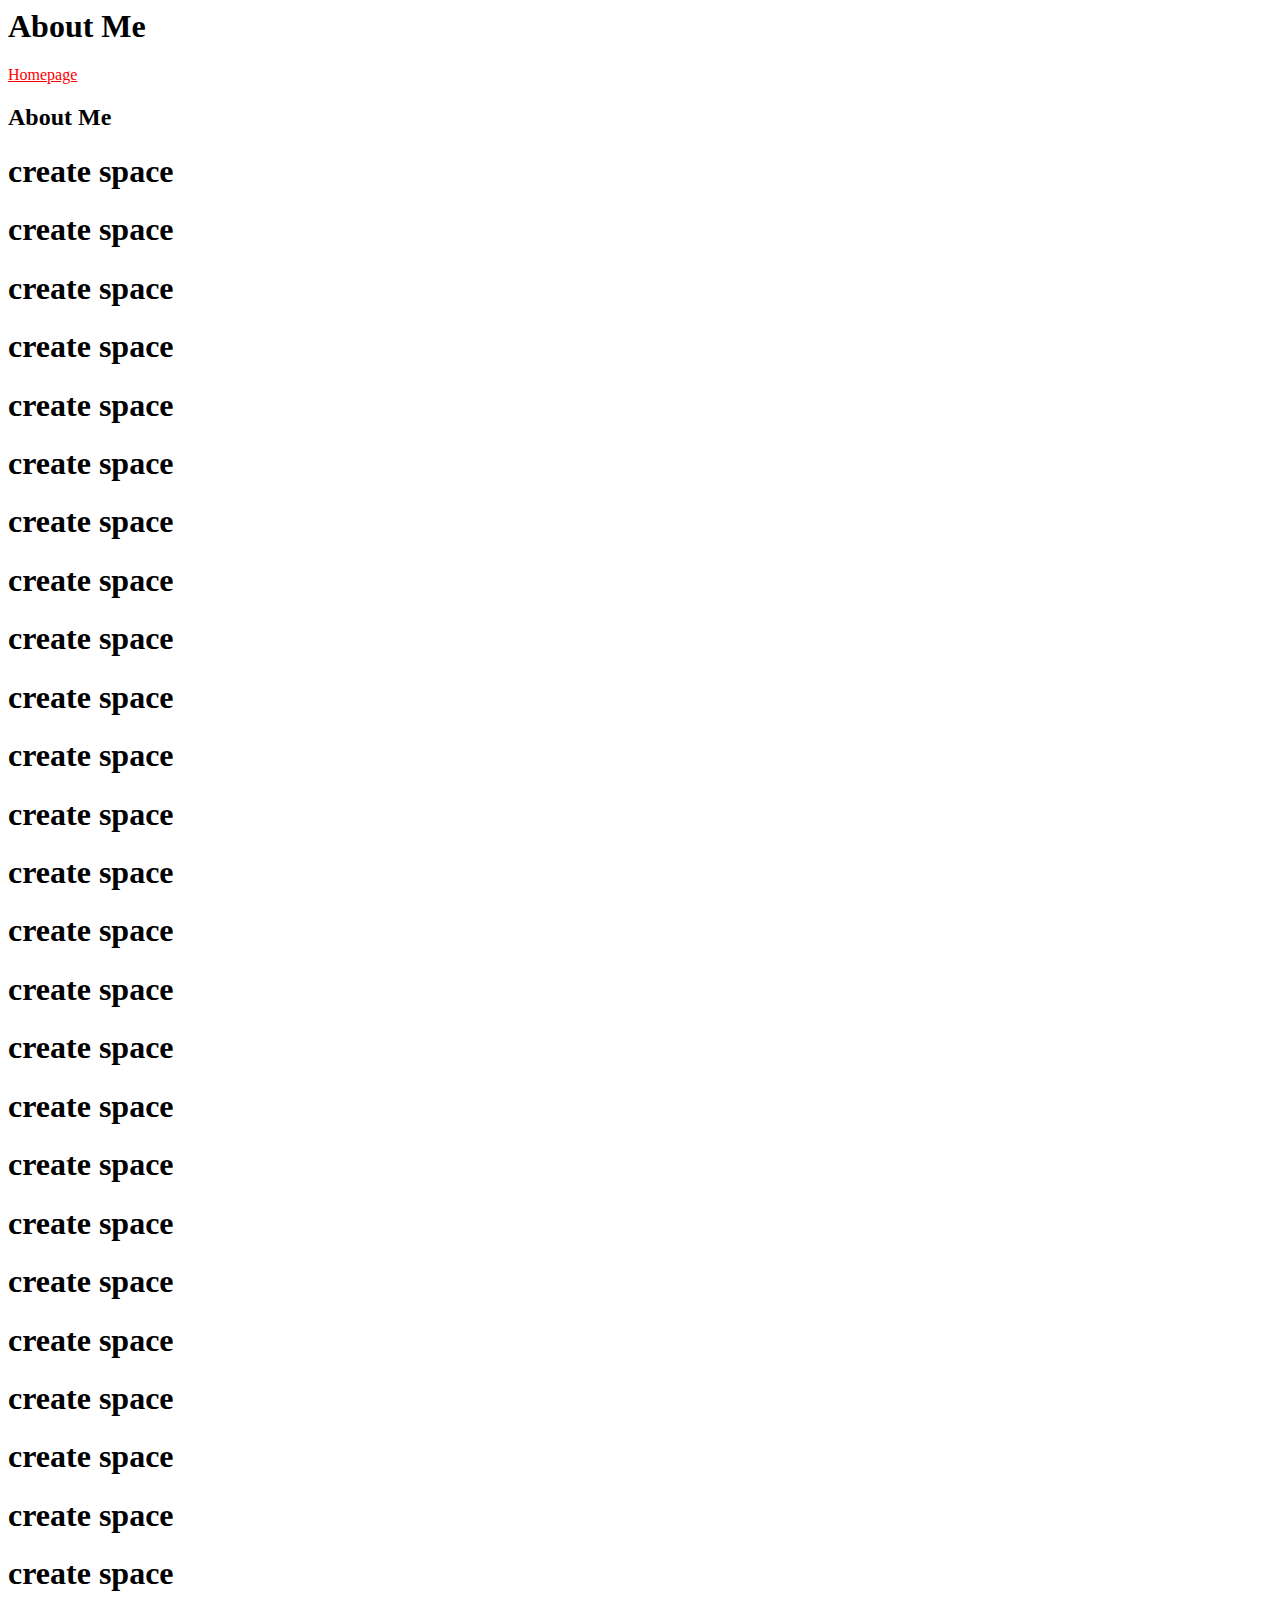
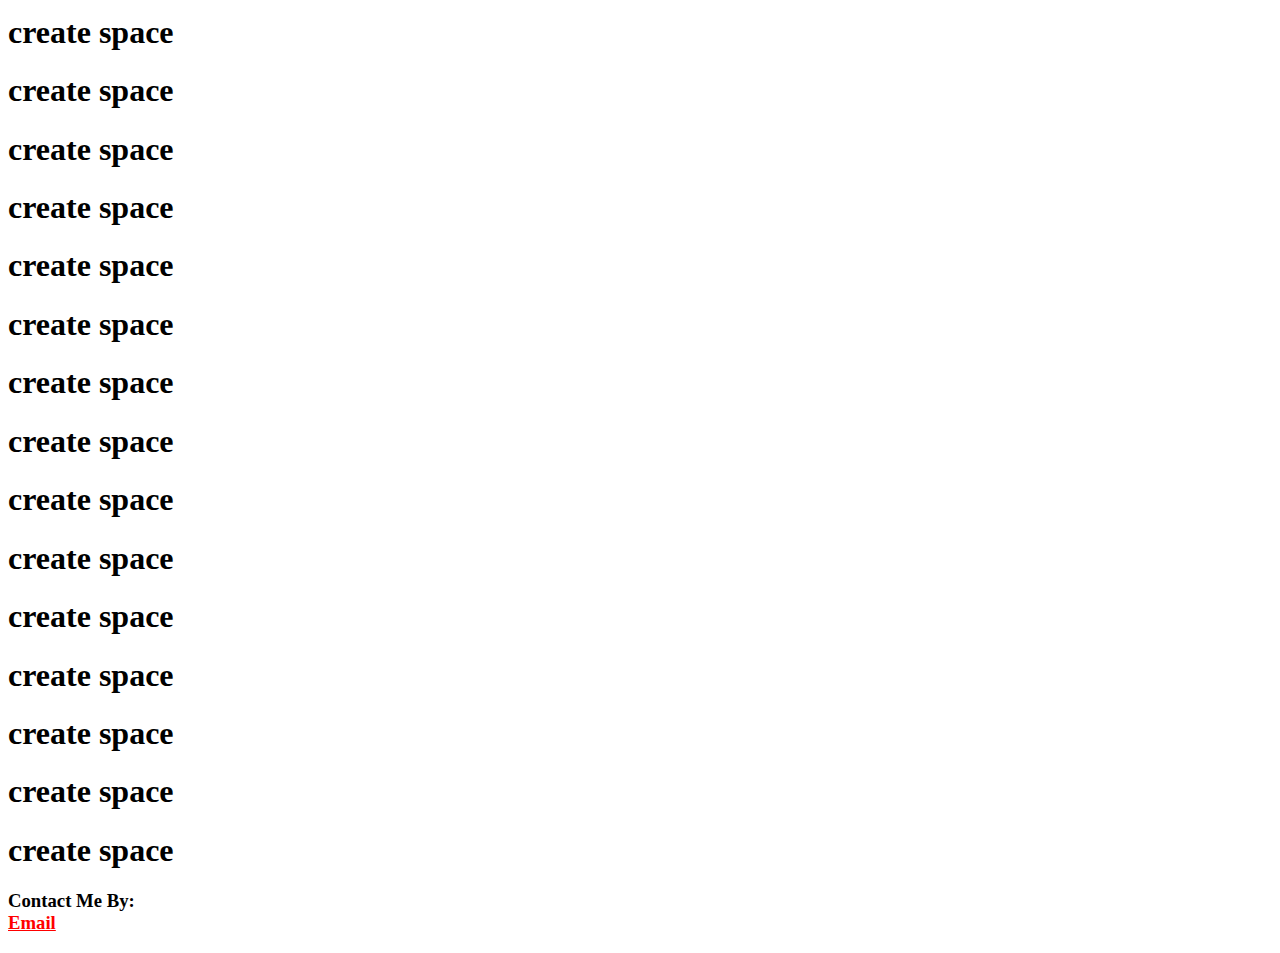
==== about-me.html @ 7848fafc "Created About me w/ Contact info added incl email, css on each page" ====
<head>
    <meta charset="UTF-8" />
    <meta http-equiv="X-UA-Compatible" content="IE=edge" />
    <meta name="viewport" content="width=<device-width>, initial-scale=1.0" />
    <title>About Me</title>
    <style>
a {
color: red;

}
a:hover {
color: lime;
text-decoration: underline;
}

a:visited{
    color: orange;
    text-decoration: solid;
    
}


    </style>
  </head>
  <body>
    <h1>About Me</h1>

    <a href="index.html">Homepage</a>
  


<h2>About Me</h2>
<h1>create space</h1>
<h1>create space</h1>
<h1>create space</h1>
<h1>create space</h1>
<h1>create space</h1>
<h1>create space</h1>
<h1>create space</h1>
<h1>create space</h1>
<h1>create space</h1>
<h1>create space</h1>

<h1>create space</h1>
<h1>create space</h1>
<h1>create space</h1>
<h1>create space</h1>
<h1>create space</h1>
<h1>create space</h1>
<h1>create space</h1>
<h1>create space</h1>
<h1>create space</h1>
<h1>create space</h1>

<h1>create space</h1>
<h1>create space</h1>
<h1>create space</h1>
<h1>create space</h1>
<h1>create space</h1>
<h1>create space</h1>
<h1>create space</h1>
<h1>create space</h1>
<h1>create space</h1>
<h1>create space</h1>

<h1>create space</h1>
<h1>create space</h1>
<h1>create space</h1>
<h1>create space</h1>
<h1>create space</h1>
<h1>create space</h1>
<h1>create space</h1>
<h1>create space</h1>
<h1>create space</h1>
<h1>create space</h1>

<h3 id="contact-me">Contact Me By:
    <br>
<a href="mailto:julieseiler3@gmail.com" target="_blank">Email </a>
</h3>


</body>
</html>
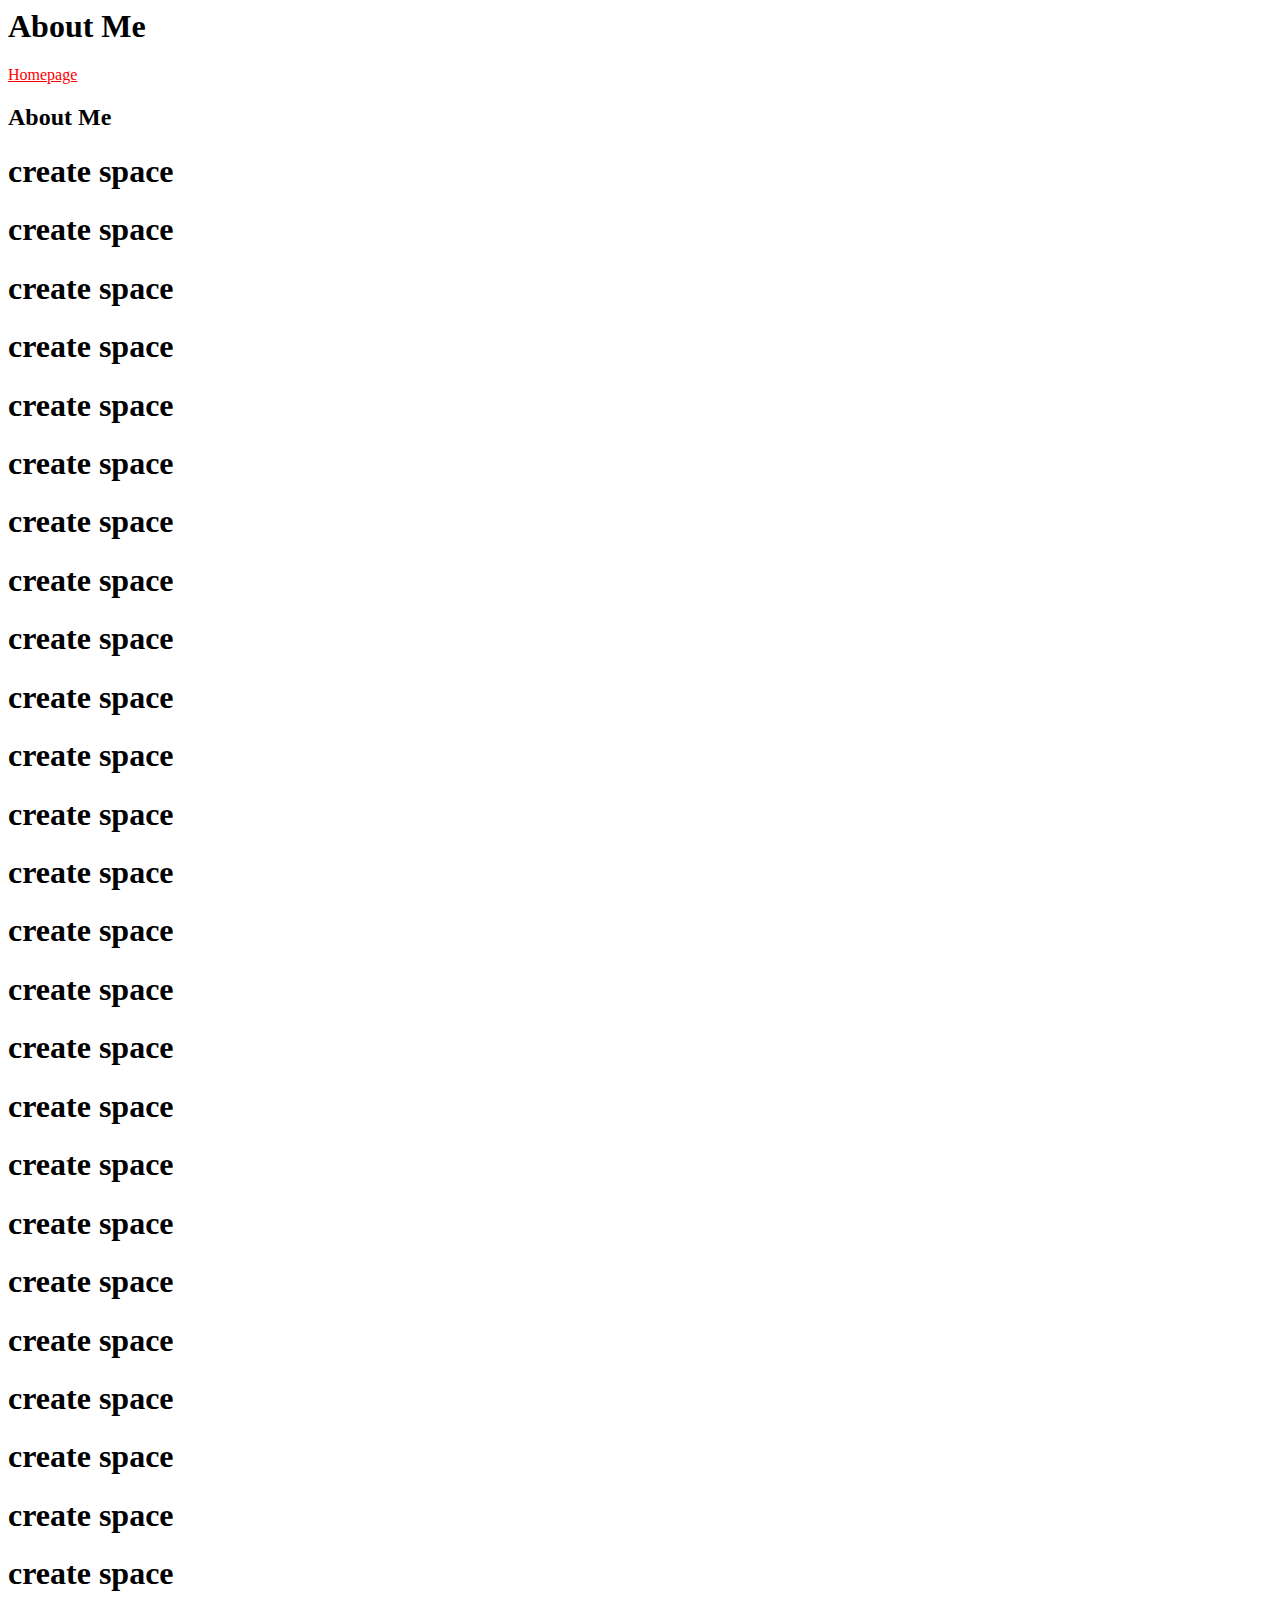
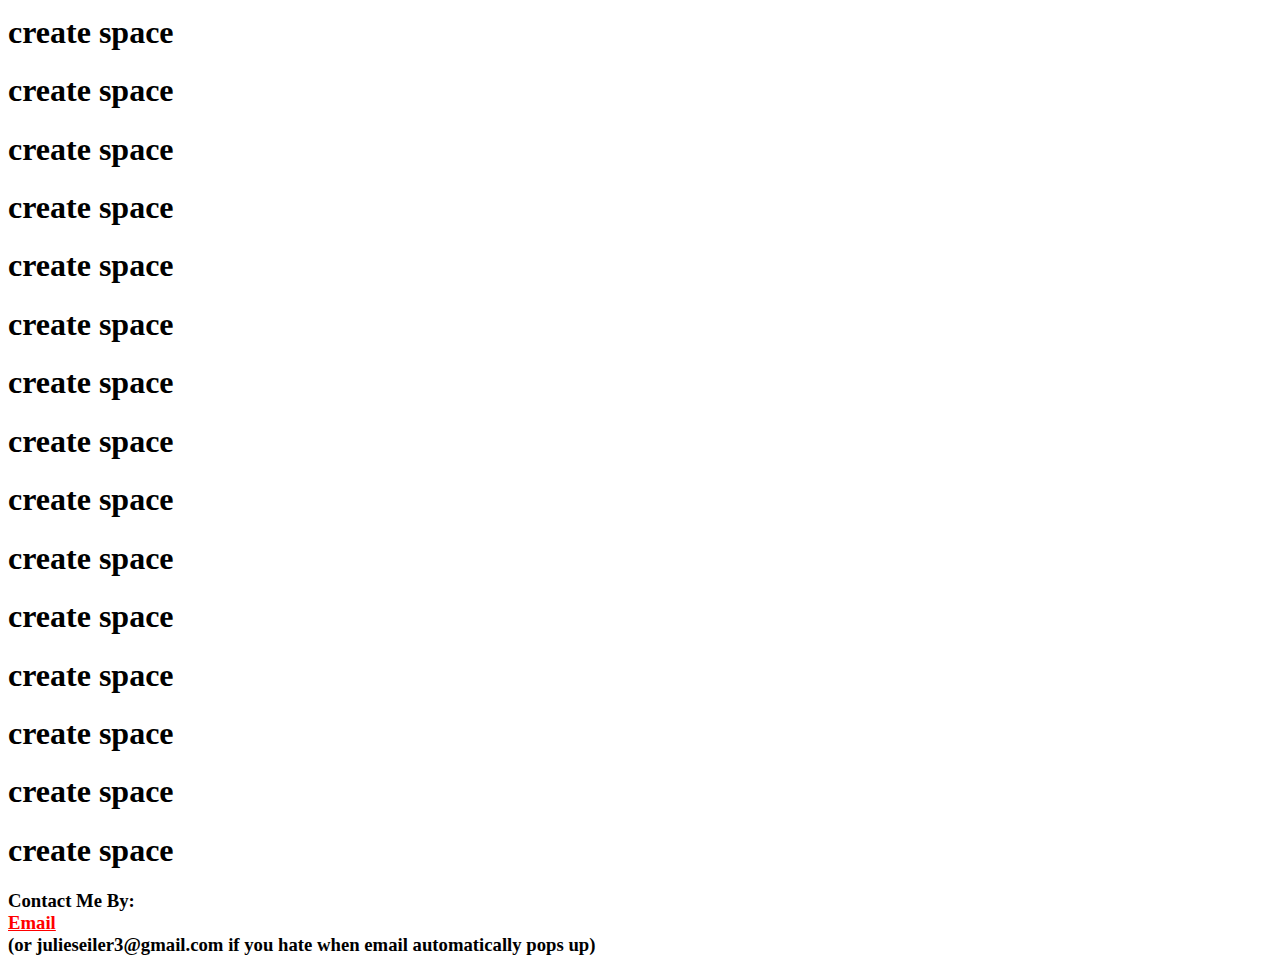
==== commit 509b70b1: "Added email for copy and paste" ====
--- a/about-me.html
+++ b/about-me.html
@@ -77,6 +77,8 @@
 <h3 id="contact-me">Contact Me By:
     <br>
 <a href="mailto:julieseiler3@gmail.com" target="_blank">Email </a>
+<br>
+(or julieseiler3@gmail.com if you hate when email automatically pops up)
 </h3>
 
 
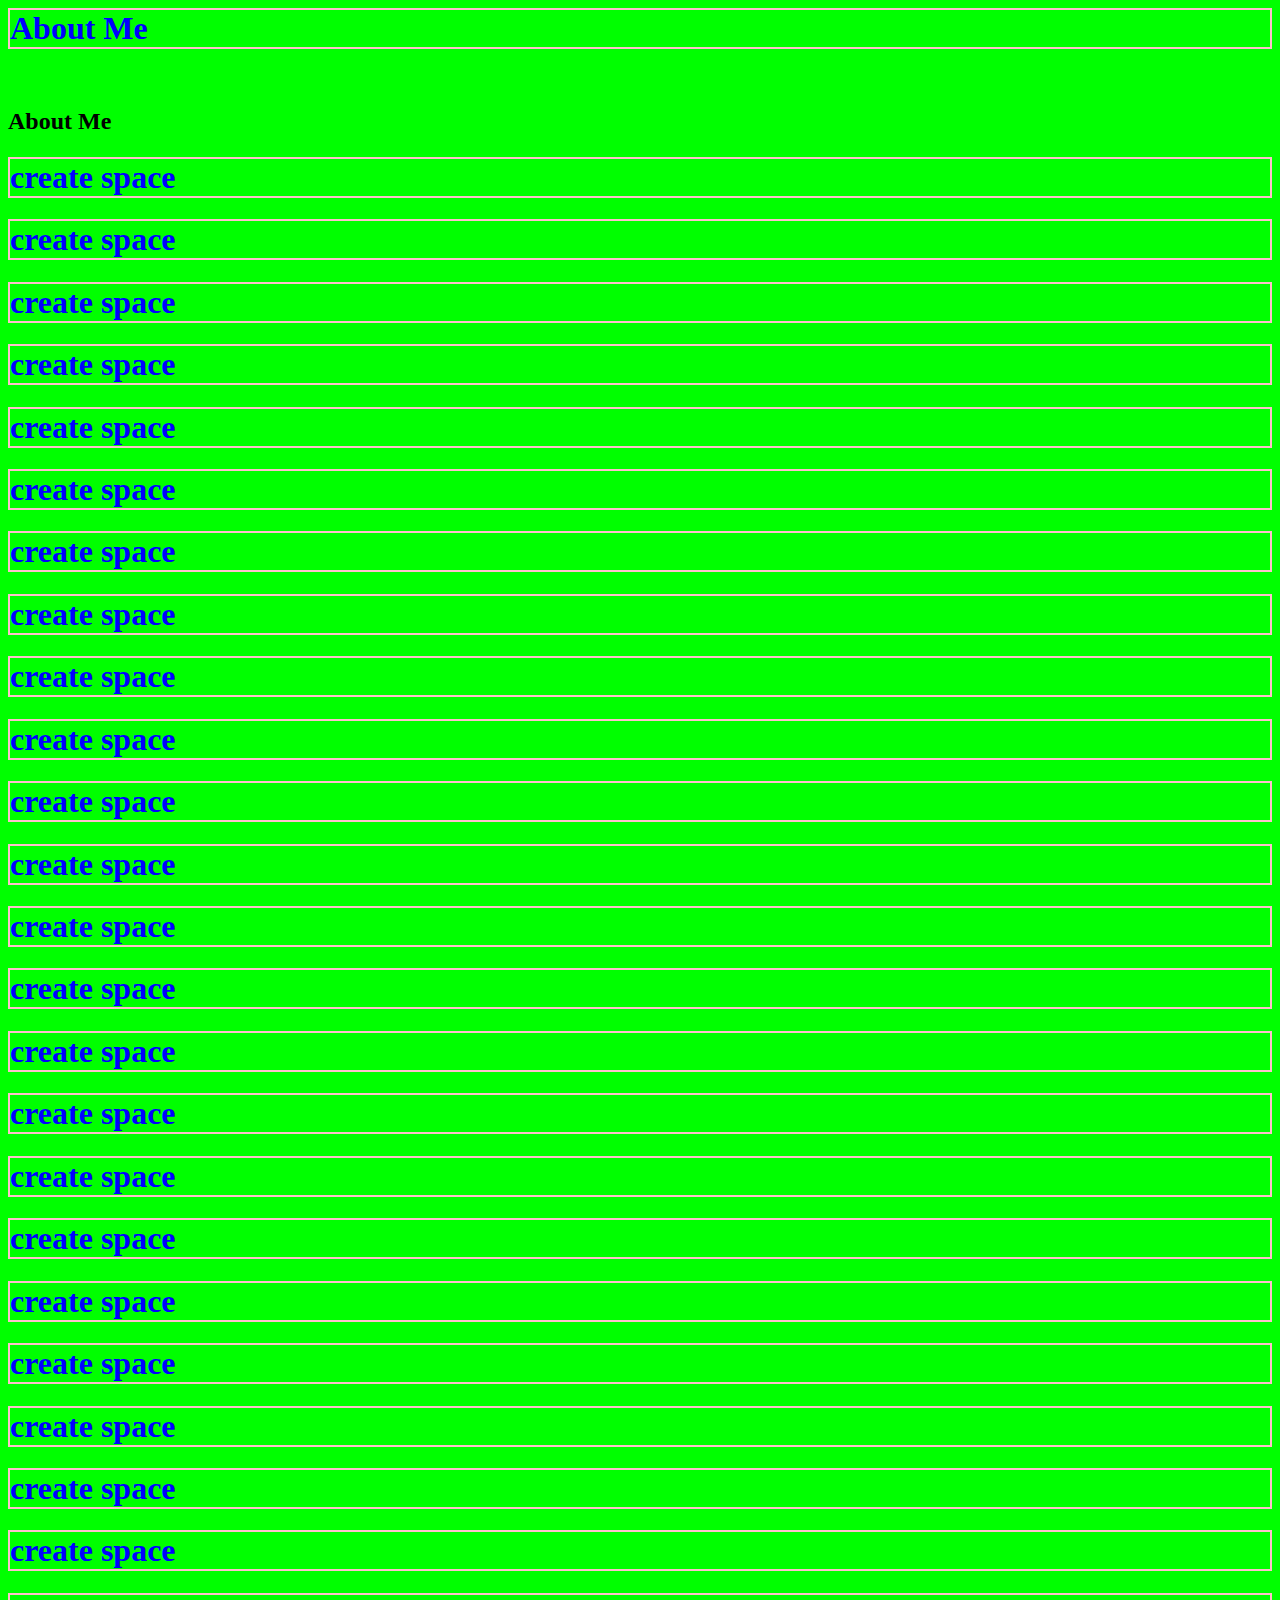
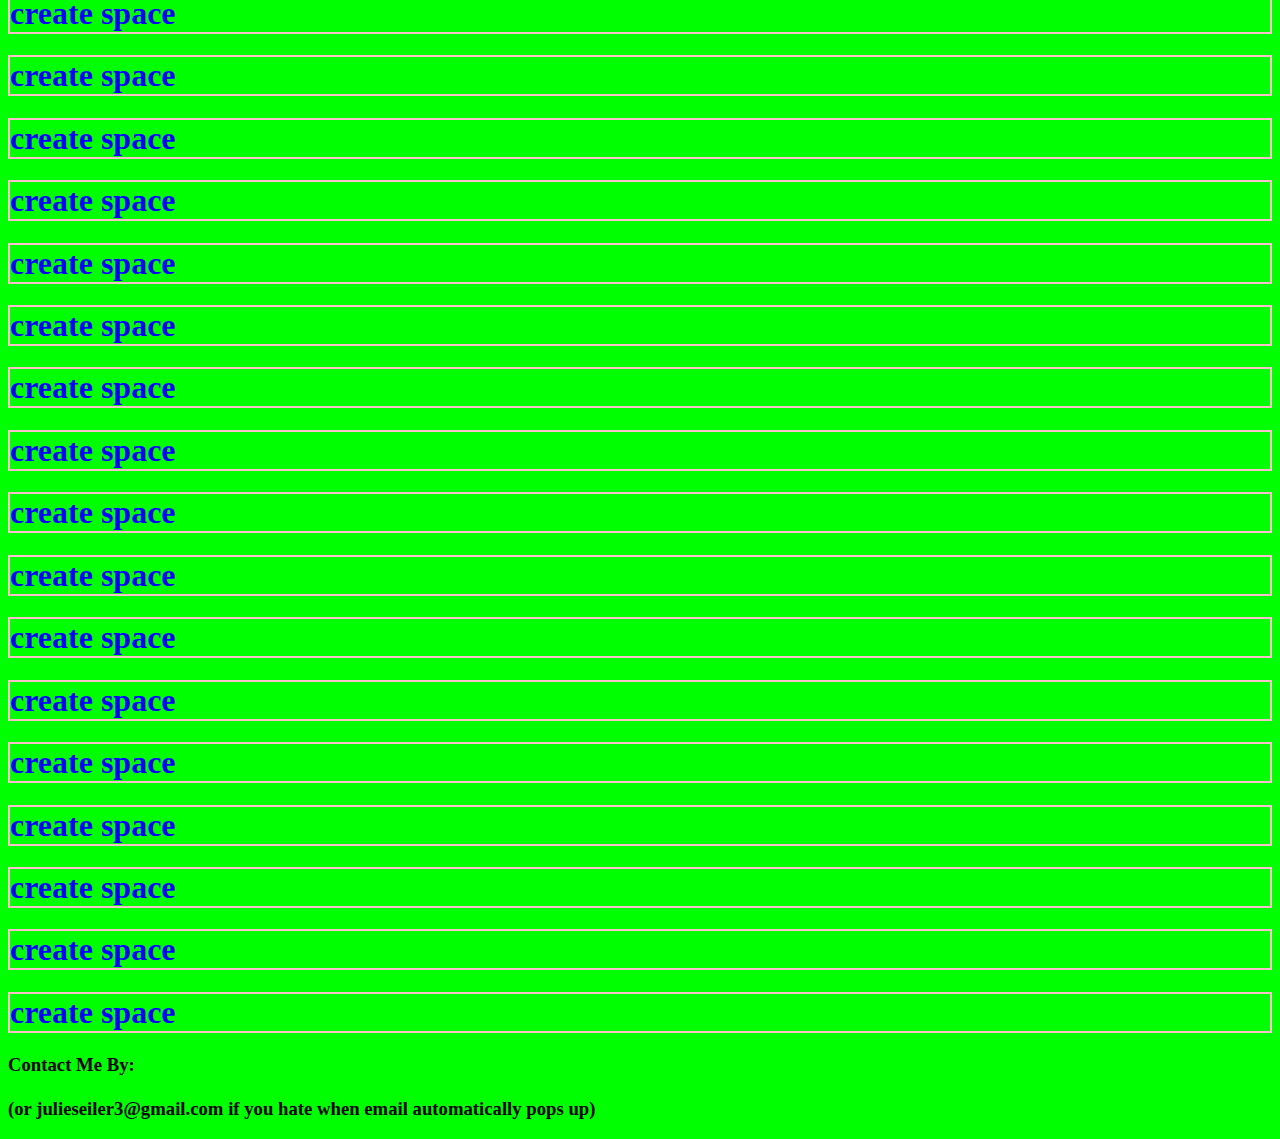
==== commit a57bd489: "Playing w/ CSS variables" ====
--- a/about-me.html
+++ b/about-me.html
@@ -3,24 +3,7 @@
     <meta http-equiv="X-UA-Compatible" content="IE=edge" />
     <meta name="viewport" content="width=<device-width>, initial-scale=1.0" />
     <title>About Me</title>
-    <style>
-a {
-color: red;
-
-}
-a:hover {
-color: lime;
-text-decoration: underline;
-}
-
-a:visited{
-    color: orange;
-    text-decoration: solid;
-    
-}
-
-
-    </style>
+    <link rel="stylesheet" href="src/styles.css" />    
   </head>
   <body>
     <h1>About Me</h1>
--- a/src/styles.css
+++ b/src/styles.css
@@ -0,0 +1,27 @@
+:root {
+  --text-decoration: underline;
+  --primary-color: lime;
+  --hover-color: blue;
+  --border: 2px solid pink;
+}
+
+html {
+  background-color: var(--primary-color);
+}
+
+a {
+  color: var(--primary-color);
+  text-decoration: var(--text-decoration);
+}
+a:hover {
+  color: var(--hover-color);
+  text-decoration: var(--text-decoration);
+}
+a:visited {
+  color: orange;
+}
+
+h1 {
+  color: var(--hover-color);
+  border: var(--border);
+}
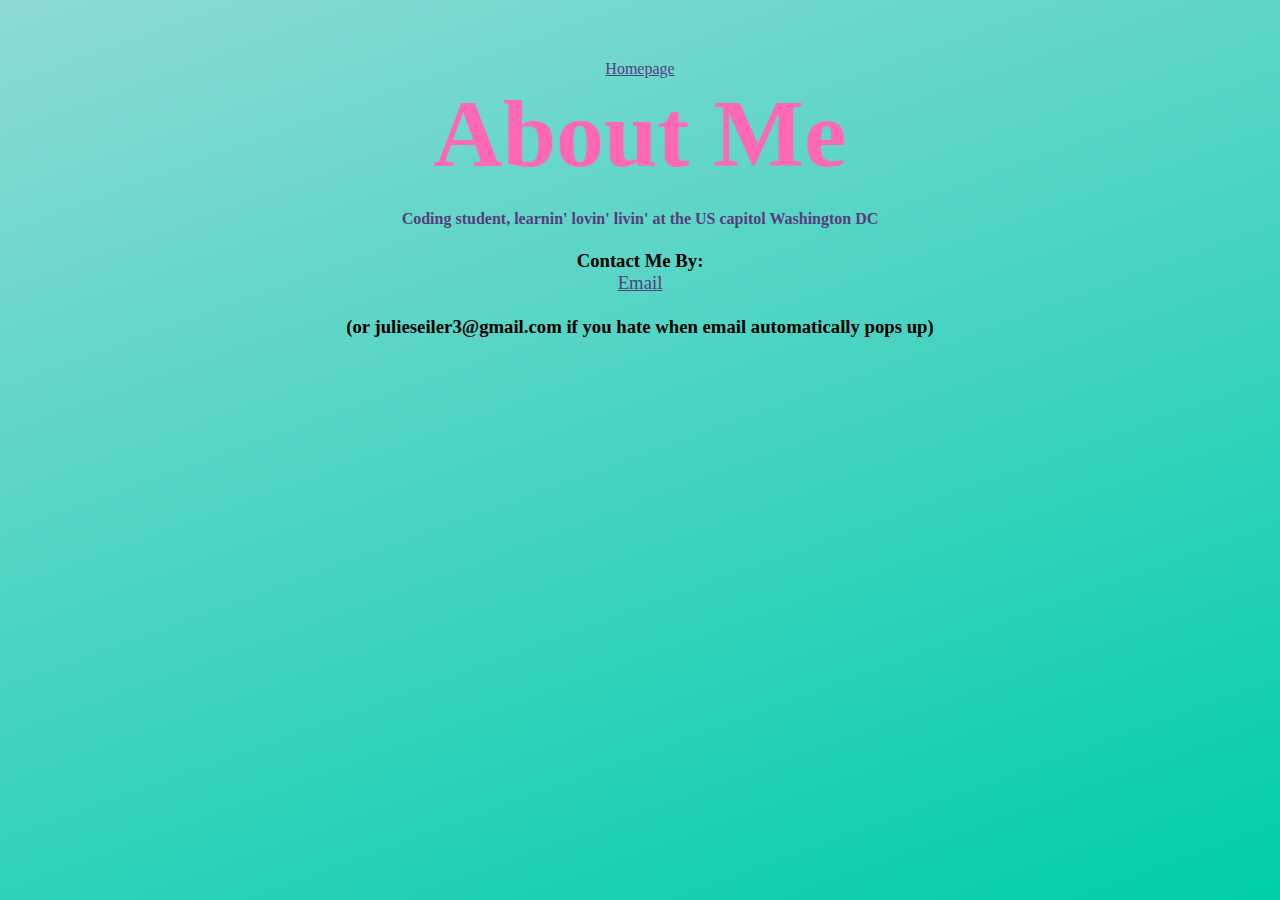
==== commit 8f61e658: "Button and edits" ====
--- a/about-me.html
+++ b/about-me.html
@@ -6,56 +6,13 @@
     <link rel="stylesheet" href="src/styles.css" />    
   </head>
   <body>
-    <h1>About Me</h1>
 
     <a href="index.html">Homepage</a>
+    <h1>About Me</h1>
+    <h4>Coding student, learnin' lovin' livin' at the US capitol Washington DC</h4>
+    
   
 
-
-<h2>About Me</h2>
-<h1>create space</h1>
-<h1>create space</h1>
-<h1>create space</h1>
-<h1>create space</h1>
-<h1>create space</h1>
-<h1>create space</h1>
-<h1>create space</h1>
-<h1>create space</h1>
-<h1>create space</h1>
-<h1>create space</h1>
-
-<h1>create space</h1>
-<h1>create space</h1>
-<h1>create space</h1>
-<h1>create space</h1>
-<h1>create space</h1>
-<h1>create space</h1>
-<h1>create space</h1>
-<h1>create space</h1>
-<h1>create space</h1>
-<h1>create space</h1>
-
-<h1>create space</h1>
-<h1>create space</h1>
-<h1>create space</h1>
-<h1>create space</h1>
-<h1>create space</h1>
-<h1>create space</h1>
-<h1>create space</h1>
-<h1>create space</h1>
-<h1>create space</h1>
-<h1>create space</h1>
-
-<h1>create space</h1>
-<h1>create space</h1>
-<h1>create space</h1>
-<h1>create space</h1>
-<h1>create space</h1>
-<h1>create space</h1>
-<h1>create space</h1>
-<h1>create space</h1>
-<h1>create space</h1>
-<h1>create space</h1>
 
 <h3 id="contact-me">Contact Me By:
     <br>
--- a/src/styles.css
+++ b/src/styles.css
@@ -1,27 +1,71 @@
 :root {
   --text-decoration: underline;
-  --primary-color: lime;
-  --hover-color: blue;
-  --border: 2px solid pink;
+  --font-weight: 400;
+  --primary-color: #563d7c;
+  --second-color: black;
+  --hover-color: hotpink;
+  --background-color-light: #8ddad5;
+  --gradient: linear-gradient(-20deg, #00cdac 0%, #8ddad5 100%);
+  --text-align: center;
+  --display-block: block;
 }
 
-html {
-  background-color: var(--primary-color);
+body {
+  background: var(--gradient);
+  margin: 60px auto;
+  max-width: 800px;
 }
 
 a {
   color: var(--primary-color);
   text-decoration: var(--text-decoration);
+  font-weight: var(--font-weight);
+  text-align: var(--text-align);
+  display: var(--display-block);
 }
 a:hover {
-  color: var(--hover-color);
+  color: var(--second-color);
+
   text-decoration: var(--text-decoration);
-}
-a:visited {
-  color: orange;
+  font-weight: var(--font-weight);
 }
 
 h1 {
   color: var(--hover-color);
   border: var(--border);
+  text-align: var(--text-align);
+  font-size: 96px;
+  margin: 0;
 }
+
+h2 {
+  color: var(--primary-color);
+  text-align: var(--text-align);
+  font-size: 48px;
+  margin: 0;
+}
+button {
+  text-align: var(--text-align);
+  display: inline;
+  background-color: var(--gradient);
+  border-radius: 25px;
+  border: 2px solid black;
+  padding: 10px;
+  cursor: pointer;
+  box-shadow: 2px 2px red, 5px 5px orange, 8px 8px yellow, 12px 12px green,
+    15px 15px blue;
+}
+
+button:hover {
+  background-color: var(--hover-color);
+}
+
+h3 {
+  display: var(--display-block);
+  text-align: var(--text-align);
+}
+
+h4 {
+  color: var(--primary-color);
+  text-align: var(--text-align);
+}
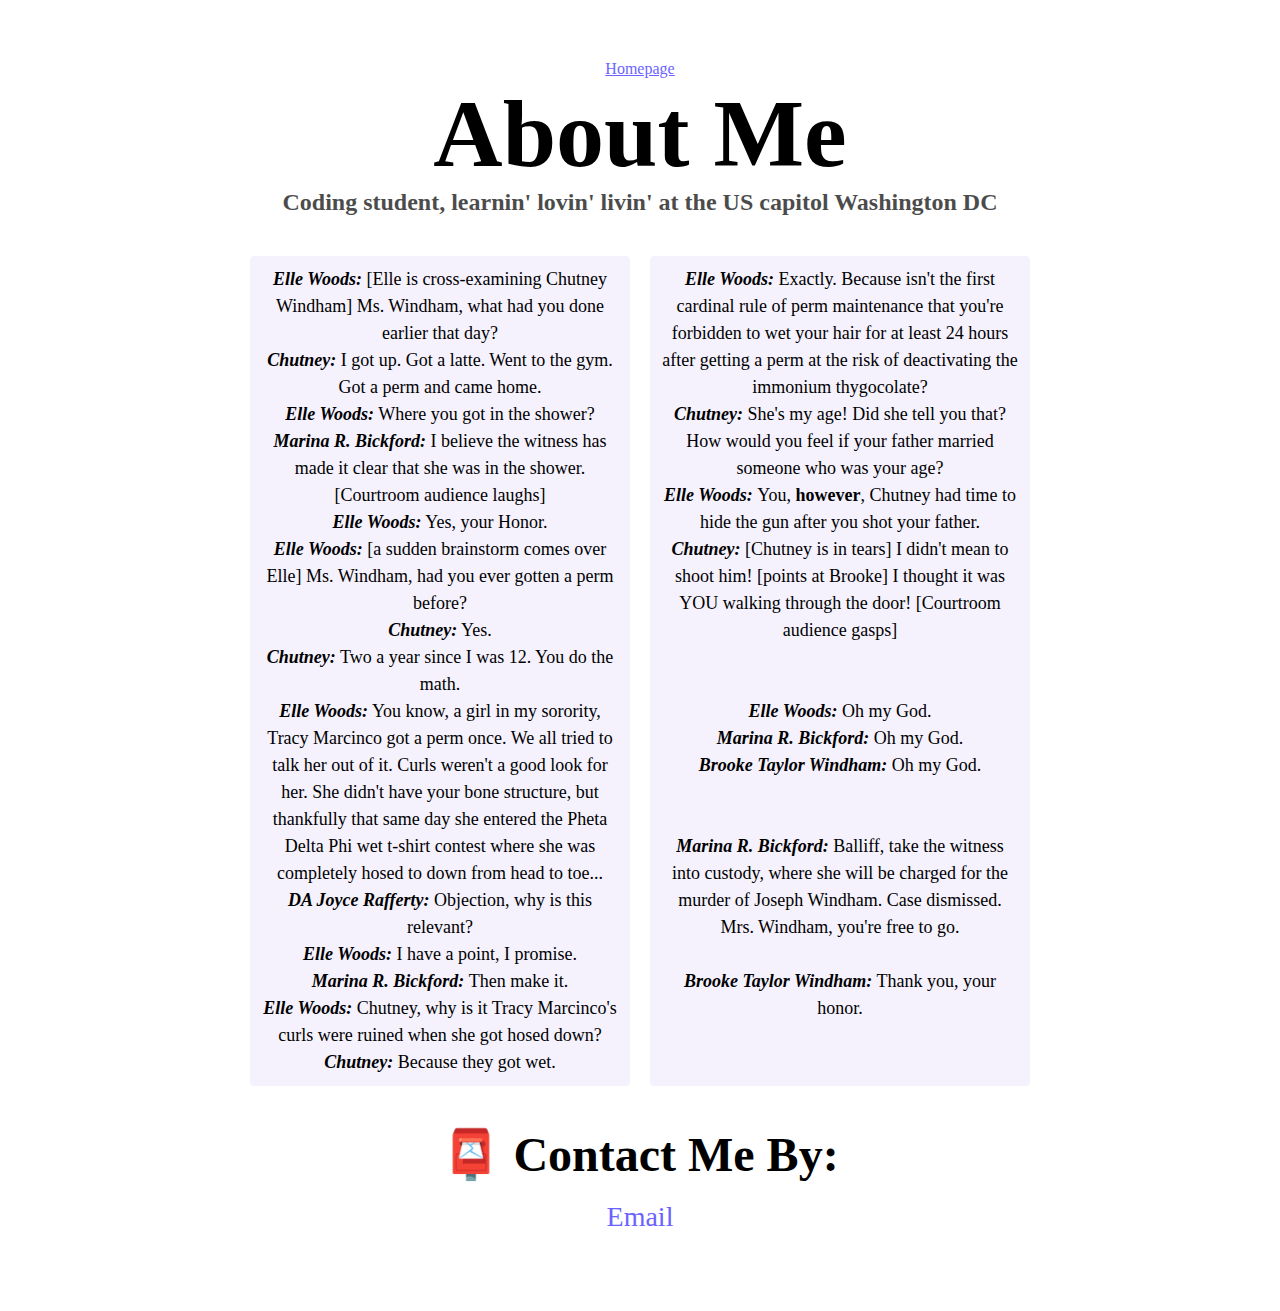
==== commit af40f10c: "Redo for homework" ====
--- a/about-me.html
+++ b/about-me.html
@@ -7,19 +7,77 @@
   </head>
   <body>
 
-    <a href="index.html">Homepage</a>
+    <a href="index.html" class="homepage-link">Homepage</a>
     <h1>About Me</h1>
-    <h4>Coding student, learnin' lovin' livin' at the US capitol Washington DC</h4>
-    
+    <h3>Coding student, learnin' lovin' livin' at the US capitol Washington DC</h3>
+  <div class="about-me-info">
+
+<p class="facts">
+<span class="legally">Elle Woods:</span>  [Elle is cross-examining Chutney Windham] Ms. Windham, what had you done earlier that day?
+<br>  
+<span class="legally">Chutney:</span> I got up. Got a latte. Went to the gym. Got a perm and came home.
+<br>
+<span class="legally">Elle Woods:</span> Where you got in the shower?
+<br>
+<span class="legally">Marina R. Bickford:</span>  I believe the witness has made it clear that she was in the shower. [Courtroom audience laughs]
+<br>
+<span class="legally">Elle Woods:</span>  Yes, your Honor.
+<br>
+<span class="legally">Elle Woods:</span>  [a sudden brainstorm comes over Elle] Ms. Windham, had you ever gotten a perm before?
+<br>
+<span class="legally">Chutney:</span>  Yes.
+<br>
+<span class="legally">Chutney:</span>  Two a year since I was 12. You do the math.
+<br>
+<span class="legally">Elle Woods:</span>  You know, a girl in my sorority, Tracy Marcinco got a perm once. We all tried to talk her out of it. Curls weren't a good look for her. She didn't have your bone structure, but thankfully that same day she entered the Pheta Delta Phi wet t-shirt contest where she was completely hosed to down from head to toe...
+<br>
+<span class="legally">DA Joyce Rafferty: </span>  Objection, why is this relevant?
+<br>
+<span class="legally">Elle Woods: </span> I have a point, I promise.
+<br>
+<span class="legally">Marina R. Bickford: </span>  Then make it.
+<br>
+<span class="legally">Elle Woods: </span>  Chutney, why is it Tracy Marcinco's curls were ruined when she got hosed down?
+<br>
+<span class="legally">Chutney:</span>  Because they got wet.
+<br>
+
+</p>
+
+<p class="facts">
+<span class="legally">Elle Woods:</span> Exactly. Because isn't the first cardinal rule of perm maintenance that you're forbidden to wet your hair for at least 24 hours after getting a perm at the risk of deactivating the immonium thygocolate?
+   <br>
+  <span class="legally">Chutney:</span> She's my age! Did she tell you that? How would you feel if your father married someone who was your age?
+  <br>
+  <span class="legally">Elle Woods: </span> You, <strong>however</strong>, Chutney had time to hide the gun after you shot your father.
+  <br>
+  <span class="legally">Chutney: </span> [Chutney is in tears] I didn't mean to shoot him! [points at Brooke] I thought it was YOU walking through the door! [Courtroom audience gasps]
+  <br>
+  <br>
+  <br>
+  <span class="legally">Elle Woods: </span> Oh my God.
+  <br>
+  <span class="legally">Marina R. Bickford: </span> Oh my God.
+  <br>
+  <span class="legally">Brooke Taylor Windham: </span> Oh my God.
+  <br>
+  <br>
+  <br>
+  <span class="legally">Marina R. Bickford: </span> Balliff, take the witness into custody, where she will be charged for the murder of Joseph Windham. Case dismissed. Mrs. Windham, you're free to go.
+  <br>
+  <br>
+  <span class="legally">Brooke Taylor Windham:</span> Thank you, your honor.
+</p>
+
+</div>  
   
 
 
-<h3 id="contact-me">Contact Me By:
+<h2 id="contact-me">📮 Contact Me By: </h2>
     <br>
-<a href="mailto:julieseiler3@gmail.com" target="_blank">Email </a>
+<a href="mailto:julieseiler3@gmail.com" target="_blank" class="email-link"> Email </a>
 <br>
-(or julieseiler3@gmail.com if you hate when email automatically pops up)
-</h3>
+
 
 
 </body>
--- a/src/styles.css
+++ b/src/styles.css
@@ -1,21 +1,12 @@
 :root {
-  --text-decoration: underline;
-  --font-weight: 400;
-  --primary-color: #563d7c;
-  --second-color: black;
-  --hover-color: hotpink;
-  --background-color-light: #8ddad5;
-  --gradient: linear-gradient(-20deg, #00cdac 0%, #8ddad5 100%);
-  --text-align: center;
-  --display-block: block;
+  --primary-color: #6c63ff;
+  --secondary-color: #f5f2fe;
+  --box-shadow: 0 5px 10px rgba(0, 0, 0, 0.3);
 }
-
 body {
-  background: var(--gradient);
   margin: 60px auto;
   max-width: 800px;
 }
-
 a {
   color: var(--primary-color);
   text-decoration: var(--text-decoration);
@@ -23,49 +14,95 @@
   text-align: var(--text-align);
   display: var(--display-block);
 }
-a:hover {
-  color: var(--second-color);
 
-  text-decoration: var(--text-decoration);
-  font-weight: var(--font-weight);
+.buttons-homepage {
+  display: flex;
+  margin-top: 40px;
+  justify-content: center;
+}
+
+.buttons-homepage a {
+  margin: 20px;
+  border-radius: 4px;
+  padding: 20px 15px;
+  text-decoration: none;
+  text-transform: capitalize;
+}
+.facts {
+  border: 3px solid var(--hover-color);
+  padding: 10px;
+  flex: 1;
+}
+
+.contact-link {
+  background: var(--primary-color);
+  box-shadow: var(--box-shadow);
+  color: white;
+}
+
+.about-link {
+  color: var(--primary-color);
+  border: 1px solid var(--primary-color);
+}
+
+h1,
+h2,
+h3 {
+  text-align: center;
+  margin: 0;
 }
 
 h1 {
-  color: var(--hover-color);
-  border: var(--border);
-  text-align: var(--text-align);
   font-size: 96px;
-  margin: 0;
 }
 
 h2 {
-  color: var(--primary-color);
-  text-align: var(--text-align);
   font-size: 48px;
-  margin: 0;
-}
-button {
-  text-align: var(--text-align);
-  display: inline;
-  background-color: var(--gradient);
-  border-radius: 25px;
-  border: 2px solid black;
-  padding: 10px;
-  cursor: pointer;
-  box-shadow: 2px 2px red, 5px 5px orange, 8px 8px yellow, 12px 12px green,
-    15px 15px blue;
-}
-
-button:hover {
-  background-color: var(--hover-color);
 }
 
 h3 {
-  display: var(--display-block);
-  text-align: var(--text-align);
+  font-size: 24px;
+  opacity: 0.7;
 }
 
-h4 {
+.homepage-link {
   color: var(--primary-color);
-  text-align: var(--text-align);
+  text-align: center;
+  display: block;
+  text-decoration: underline;
 }
+
+.about-me-info {
+  display: flex;
+  margin: 30px 0;
+}
+
+.about-me-info p {
+  margin: 10px;
+}
+
+p {
+  background: var(--secondary-color);
+  padding: 20px;
+  border-radius: 4px;
+  font-size: 18px;
+  line-height: 1.5;
+  text-align: center;
+}
+
+.legally {
+  font-weight: bold;
+  font-style: italic;
+}
+
+.email-link {
+  display: flex;
+  justify-content: center;
+  color: var(--primary-color);
+  font-size: 28px;
+  text-decoration: none;
+}
+
+.email-link:hover {
+  text-decoration: underline;
+}
